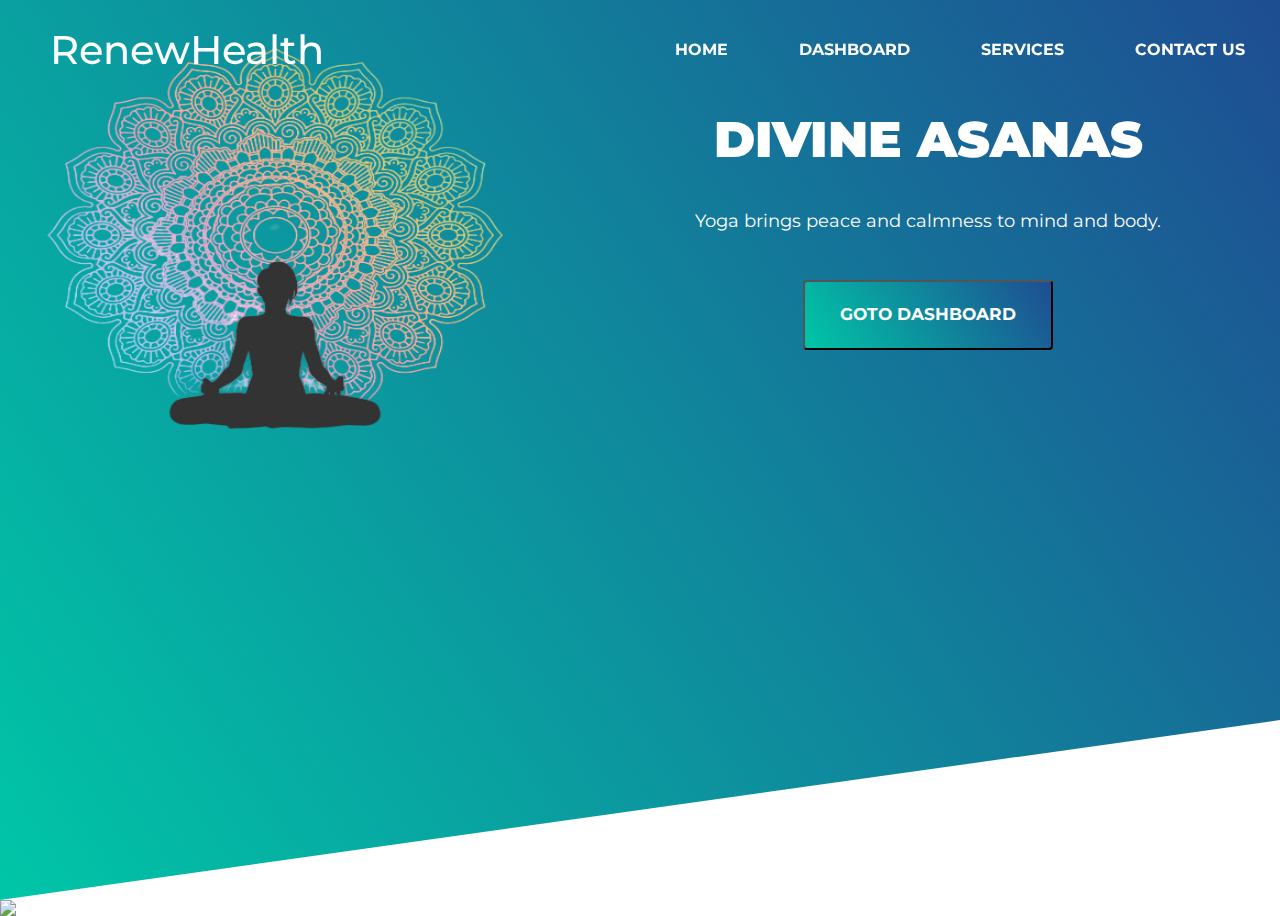
==== index.html @ 372647ab "Merge pull request #6 from uditanshu23/main" ====
<!DOCTYPE html>
<html lang="en">
    <head>
        <title>RenewHealth</title>
        <link rel="stylesheet" href="https://maxcdn.bootstrapcdn.com/bootstrap/4.0.0/css/bootstrap.min.css" integrity="sha384-Gn5384xqQ1aoWXA+058RXPxPg6fy4IWvTNh0E263XmFcJlSAwiGgFAW/dAiS6JXm" crossorigin="anonymous">
		<link rel="stylesheet" href="https://maxcdn.bootstrapcdn.com/bootstrap/4.5.2/css/bootstrap.min.css">
		<link rel="stylesheet" type="text/css" href="style.css"></link>
        <link href="https://fonts.googleapis.com/css2?family=Montserrat" rel="stylesheet">
    </head>
    <body>
        <!--Navbar and header-->
        <header class="site-header">
            <nav>
                <div class="logo">
                    <h1>RenewHealth</h1>
                </div>
                <div class="menu">
                    <ul>
                        <li><a href="#">Home</a></li>
                        <li><a href="#">Dashboard</a></li>
                        <li><a href="#">Services</a></li>
                        <li><a href="#">Contact Us</a></li>
                    </ul>
                </div>
                <div class="lyns">
                    <div class="line1"></div>
                    <div class="line2"></div>
                    <div class="line3"></div>
                </div>
            </nav>
            <script>
                window.onscroll = function() {myFunction()};
                
                var nav = document.getElementById("nav");
                var sticky = nav.offsetTop;
                
                function myFunction() {
                  if (window.pageYOffset >= sticky) {
                    nav.classList.add("sticky")
                  } else {
                    nav.classList.remove("sticky");
                  }
                }
                </script>
            <section>
                <div class="leftside">
                    <img src="images/yogafemale.png">
                </div>
                <div class="rightside">
                    <h1>DIVINE ASANAS</h1>
                    <p>Yoga brings peace and calmness to mind and body.</p>
                    <button><a href="#">Goto Dashboard</a></button>
                </div>
            </section>
            
        </header>
        <!--Navbar and header completed-->

        <!--Body section started-->
        <div id="slider">
            <figure>
                <img src="images/yoga.jpg">
                <img src="images/yoga1.jpg">
                <img src="images/yoga2.jpg">
                <img src="images/yoga3.jpg">
                <img src="images/yoga4.jpg">
            </figure>
        </div>
        <!--Body section completed-->

        <!--Footer started-->
        <!--Footer completed-->
    </body>
    <footer>
    </footer>
</html>
---- style.css ----
*{margin:0;padding: 0; box-sizing: border-box;
    font-family: 'Montserrat', sans-serif;}

* {box-sizing: border-box;}

.site-header{
    width: 100%;
    height: 100vh;
    background: linear-gradient(57deg,#00c6a7,#1e4d92);
    clip-path: polygon(0% 0%,100% 0%,100% 80%,0% 100%);
}
 
nav{
    width: 100%;
    height: 100px;
    display: flex;
    color: white;
    overflow: hidden;
    position: fixed;
    transition: 0.4s;
    top: 0;
    z-index: 99
}

.sticky {
    position: fixed;
    top: 0;
    width: 100%;
  }

.logo{
    width: 50%;
    height: 100px;
}

.logo h1{
    line-height: 100px;
    padding-left: 50px;
}

.menu{
    width: 50%;
    height: 100px; 
}    

.menu ul{
    width: 100%;
    height: 100px;
    display: flex;
    flex-direction: row;
    justify-content: space-around;
    align-items: center;
}

.menu ul li{
    list-style: none;
    font-style: 12px;
    font-weight: bold;
    text-transform: uppercase;
}

.menu ul li a{
    text-decoration: none;
    color: white;
}

.menu ul li a:hover{
    color:black;
}

.lyns{
    display: none;
}

.lyns div{
    width: 25px;
    height: 3px;
    background-color: white;
    margin: 5px;
}

@media screen and ( max-width:1020px){
    .menu{
        width: 60%;
    }
    .site-header{
        width: 100%;
        height: 100vh;
        background: linear-gradient(57deg,#00c6a7,#1e4d92);
        clip-path: polygon(0% 0%,100% 0%,100% 90%,0% 100%);
    }
}

@media screen and (max-width:768px){

    body{
        overflow-x: hidden;
    }
    .site-header{
        width: 100%;
        height: 100%;
        background: linear-gradient(57deg,#00c6a7,#1e4d92);
        clip-path: polygon(0% 0%,100% 0%,100% 100%,0% 100%);
    }
    .menu ul{
        position: absolute;
        right: 0px;
        height: 92vh;
        top:8vh;
        background-color: linear-gradient(57deg,#00c6a7,#1e4d92);
        display: flex;
        flex-direction: column;
        align-items: center;
        width: 50%;
        transform: translateX(100%);
        transition: transform 0.5s ease-in;
    }
    .menu li{
        height: 100px;
        top:100px;
        opacity: 0;
    }
    .lyns{
        padding: 30px 35px;
        display: block;
        cursor: pointer;
    }
    section{
        display: flex;
        flex-direction: column;
    }
    
    
}

.nav-active{
    transform: translateX(0%);
}

section{
    display: flex;
}

.leftside{
    width: 45%;
    height: auto;
    margin-top: 20px;
    align-items: center;
}

.leftside img{
    width: 550px;
    height: 450px;
}

.rightside{
    width: 55%;
    height: 450px;
    color: white;
    text-align: center;
    margin-top: 70px;
    padding: 40px;
    align-items: center;
}

.rightside h1{
    font-size: 50px;
    font-weight: 900;
    text-transform: uppercase;
}

.rightside p{
    font-size: 1.1rem;
    padding: 30px 0px;
}

.rightside button{
    background: linear-gradient(57deg,#00c6a7,#1e4d92);
    border-radius: 4px;
    padding: 20px 35px;
    cursor: pointer;
}

.rightside button:hover{
    background: linear-gradient(57deg,#1e4d92,#00c6a7);
}

.rightside button a{
    font-size: 17px;
    font-weight: bold;
    color: white;
    text-transform: uppercase;
    text-decoration: none;
}

#slider{
    overflow: hidden;
}
#slider figure{
    position: relative;
    width: 500%;
    margin: 0;
    left: 0;
    animation:6s slider infinite;
}
#slider figure img{
    width: 20%;
    float: left;
}
@keyframes slider{
    0% {
        left: 0;
    }
    20% {
        left:0;
    }
    25%{
        left:-100%;
    }
    45%{
        left:-100%;
    }
    50%{
        left:-200%;
    }
    70%{
        left:-200%;
    }
    75%{
        left: -300%;
    }
    95%{
        left: -300%;
    }
    100%{
        left:-400%;
    }
}
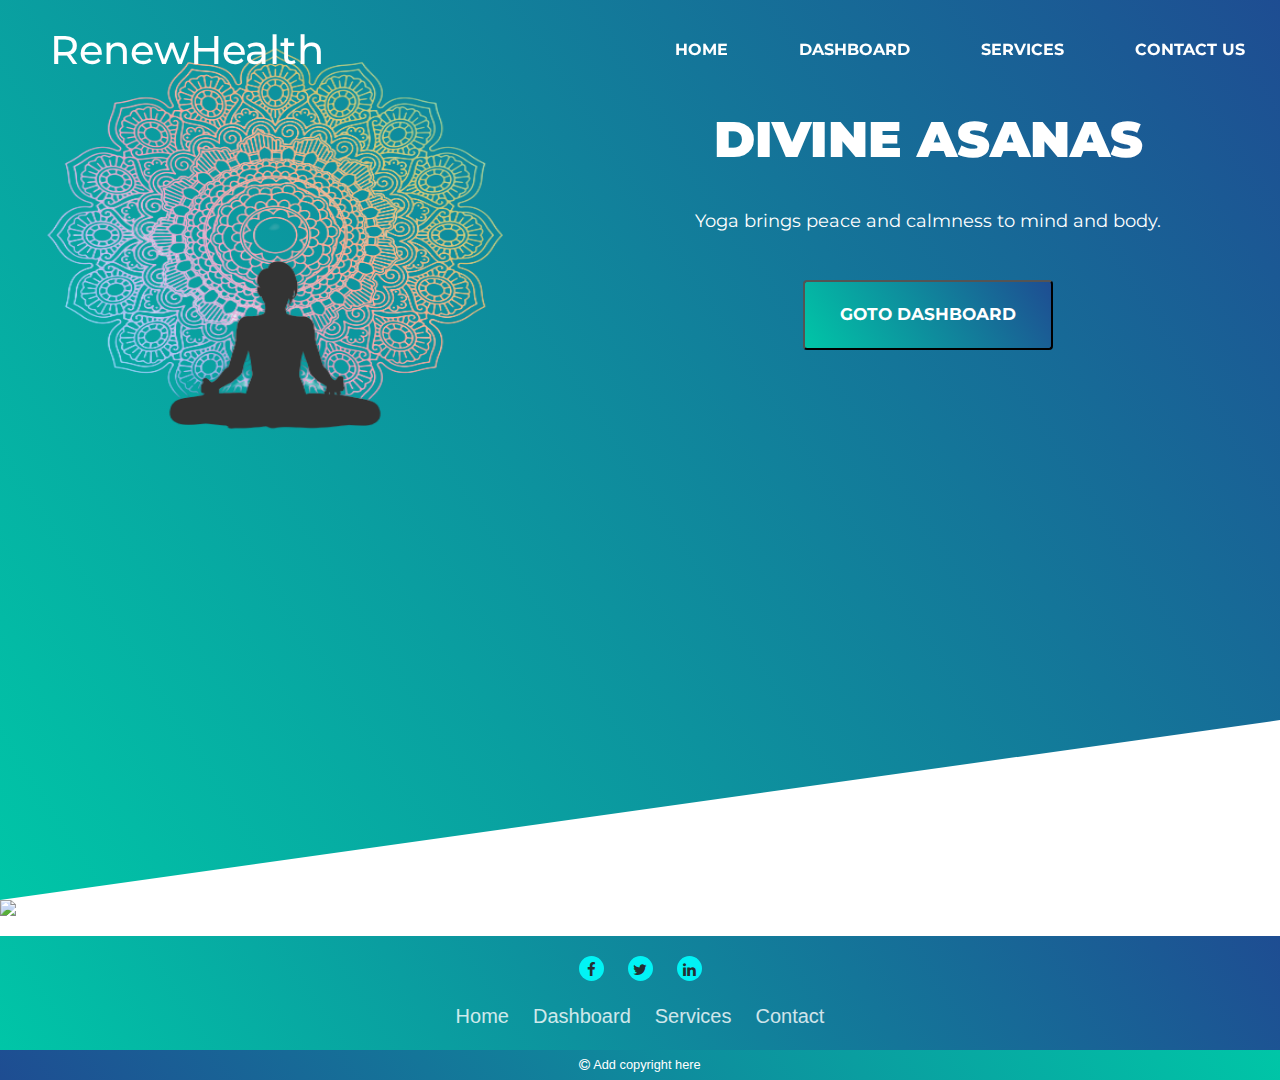
==== commit caf2c25d: "footer added" ====
--- a/index.html
+++ b/index.html
@@ -6,6 +6,8 @@
 		<link rel="stylesheet" href="https://maxcdn.bootstrapcdn.com/bootstrap/4.5.2/css/bootstrap.min.css">
 		<link rel="stylesheet" type="text/css" href="style.css"></link>
         <link href="https://fonts.googleapis.com/css2?family=Montserrat" rel="stylesheet">
+        <link rel="stylesheet" href="https://cdnjs.cloudflare.com/ajax/libs/font-awesome/4.7.0/css/font-awesome.min.css">
+
     </head>
     <body>
         <!--Navbar and header-->
@@ -69,6 +71,34 @@
         <!--Body section completed-->
 
         <!--Footer started-->
+
+        <footer>
+            <div class="footer-div">
+                <div class="social-icons">
+                    <ul>
+                    <li><a href="#" target="blank"><i class="fa fa-facebook"></i></a></li>
+                    <li><a href="#" target="blank"><i class="fa fa-twitter"></i></a></li>
+                    <li><a href="#" target="blank"><i class="fa fa-linkedin"></i></a></li>
+                </ul>
+                </div>
+    
+                <div class="footer-links">
+                <ul>
+                    <li><a href="#">Home</a></li>
+                    <li><a href="#">Dashboard</a></li>
+                    <li><a href="#">Services</a></li>
+                    <li><a href="#">Contact</a></li>
+                </ul>
+                </div>
+            </div>
+            <div class="footer-bottom">
+                <p>
+                    <i class="fa fa-copyright"></i>
+                    Add copyright here
+                </p>
+            </div>
+        </footer>
+
         <!--Footer completed-->
     </body>
     <footer>
--- a/style.css
+++ b/style.css
@@ -236,3 +236,93 @@
         left:-400%;
     }
 }
+
+/*----------------Footer design----------------*/
+
+.footer-div{
+	width:100%;
+	height:auto;
+	margin-top:20px;
+    background: linear-gradient(57deg,#00c6a7,#1e4d92);
+	padding:20px 0px;
+}
+
+.social-icons{
+	width:100%;
+	height:auto;
+	margin:auto;
+	display:block;
+}
+
+.social-icons ul{
+	margin:0px;
+	padding:0px;
+	text-align:center;
+}
+
+.social-icons ul li{
+	display:inline-block;
+	width:25px;
+	height:25px;
+	margin:0px 10px;
+	border-radius:100%;
+	background:cyan;
+	opacity:0.9;
+}
+
+.social-icons ul li:hover{
+	opacity:1;
+}
+
+.social-icons ul li a{
+	color:#272727;
+	font-size:15px;
+	display:block;
+}
+
+.social-icons ul li a i{
+	line-height:28px;
+}
+.footer-links{
+	width:100%;
+	height:auto;
+	margin:auto;
+	margin-top:20px;
+}
+
+.footer-links ul{
+	margin:0px;
+	padding:0px;
+	text-align:center;
+}
+.footer-links ul li{
+	display:inline-block;
+	margin:0px 10px;
+}	
+
+.footer-links ul li a{
+	font-family:arial;
+	font-size:20px;
+	font-weight:500;
+	color:#ffffff;
+	opacity:0.8;
+	line-height:140%;
+}
+
+.footer-links ul li a:hover{
+    opacity:1;
+    text-decoration: none;
+}
+.footer-bottom{
+	width:100%;
+	height:30px;
+	margin:auto;
+    background: linear-gradient(57deg,#1e4d92,#00c6a7);
+	padding:5px;
+	font-size:80%;
+	text-align:center;
+}
+.footer-bottom p{
+    font-family:Arial;
+    color:#fff;
+}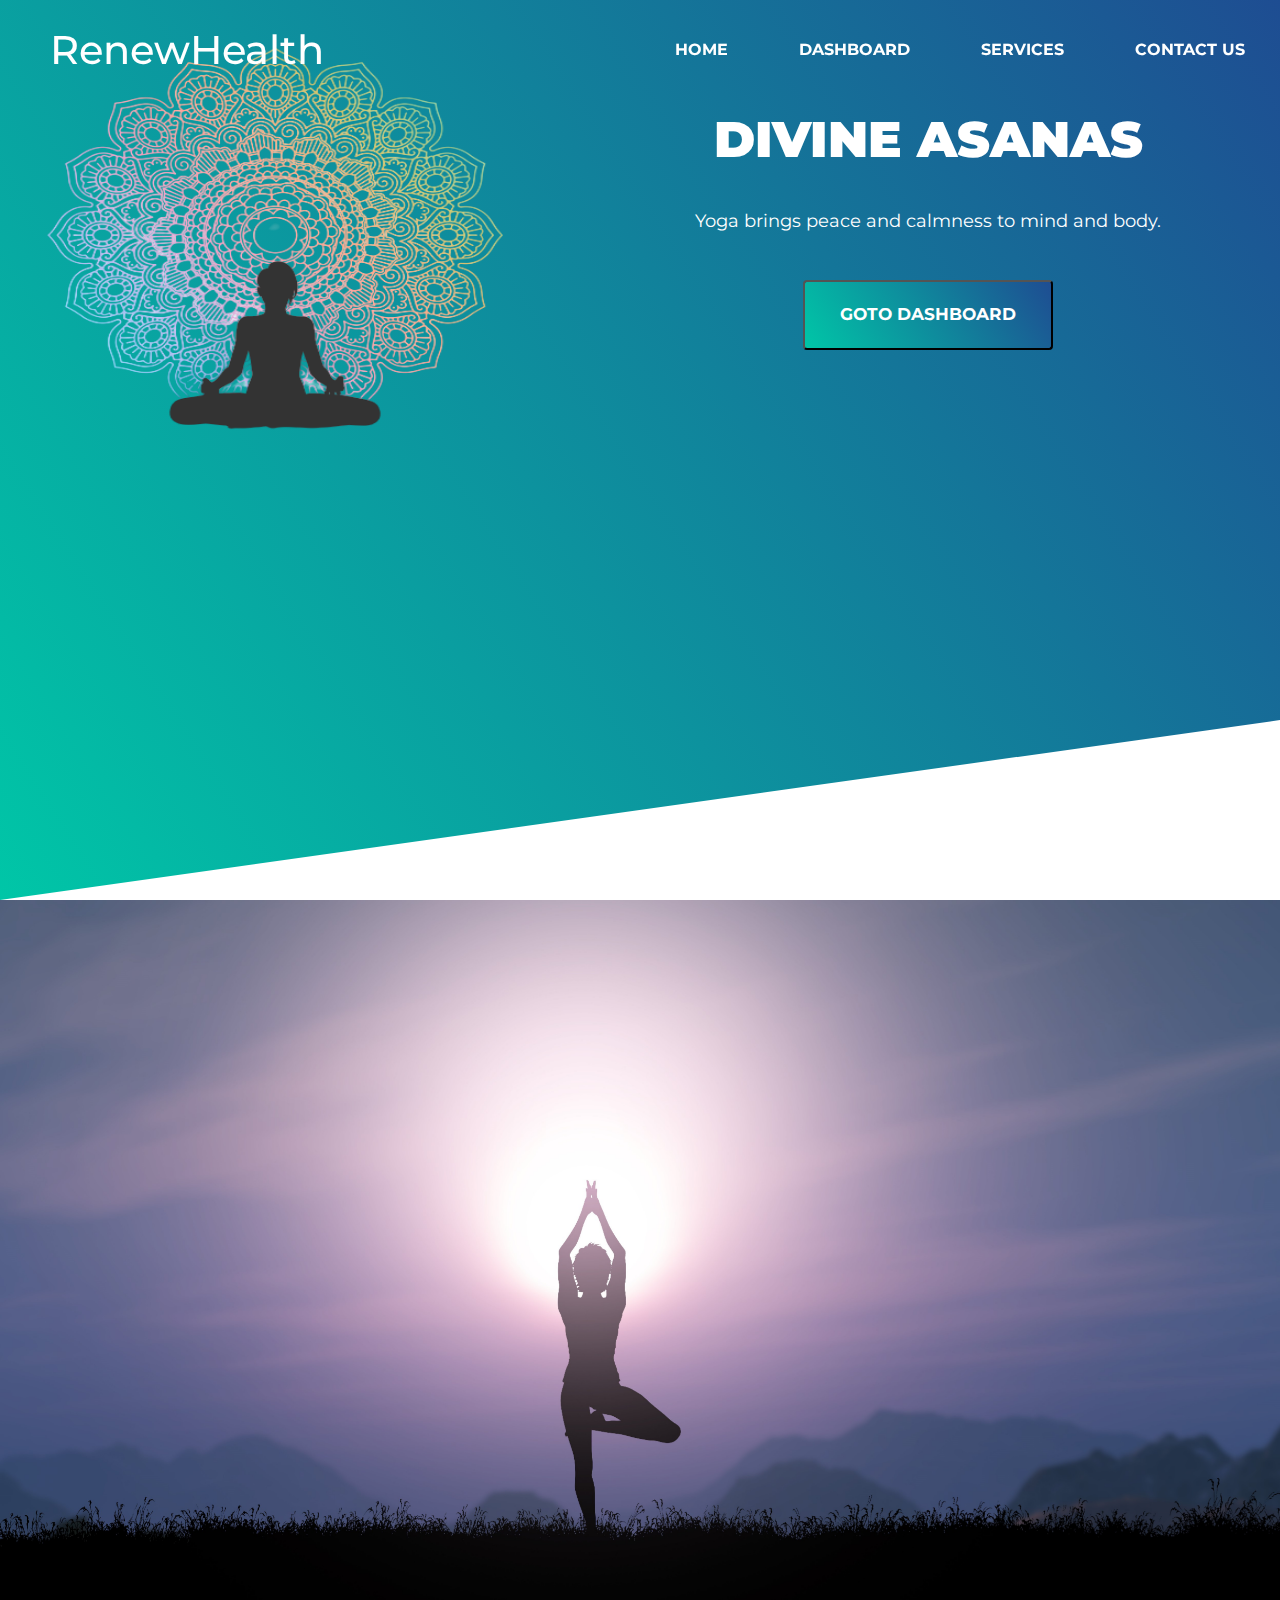
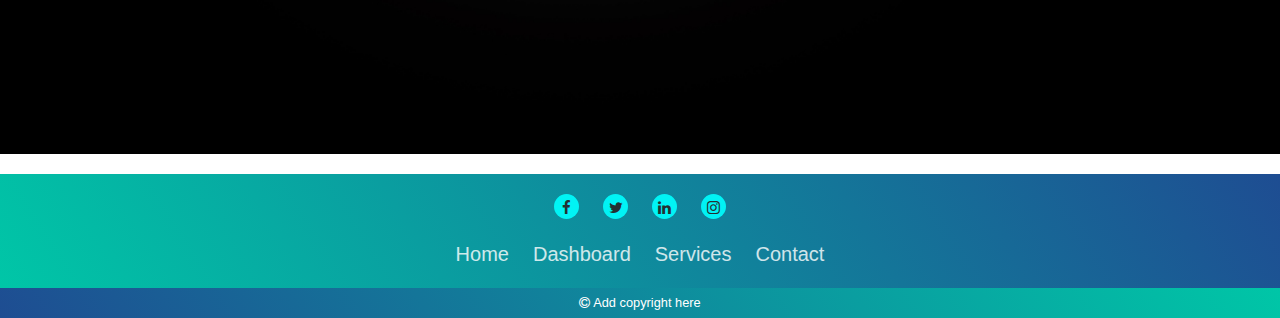
==== commit 289e3ba9: "removed bad image, edited two images" ====
--- a/index.html
+++ b/index.html
@@ -61,11 +61,10 @@
         <!--Body section started-->
         <div id="slider">
             <figure>
-                <img src="images/yoga.jpg">
+                <img src="images/yoganew.jpg">
                 <img src="images/yoga1.jpg">
-                <img src="images/yoga2.jpg">
                 <img src="images/yoga3.jpg">
-                <img src="images/yoga4.jpg">
+                <img src="images/yoga4new.jpg">
             </figure>
         </div>
         <!--Body section completed-->
@@ -79,6 +78,8 @@
                     <li><a href="#" target="blank"><i class="fa fa-facebook"></i></a></li>
                     <li><a href="#" target="blank"><i class="fa fa-twitter"></i></a></li>
                     <li><a href="#" target="blank"><i class="fa fa-linkedin"></i></a></li>
+                    <li><a href="#" target="blank"><i class="fa fa-instagram"></i></a></li>
+
                 </ul>
                 </div>
     
